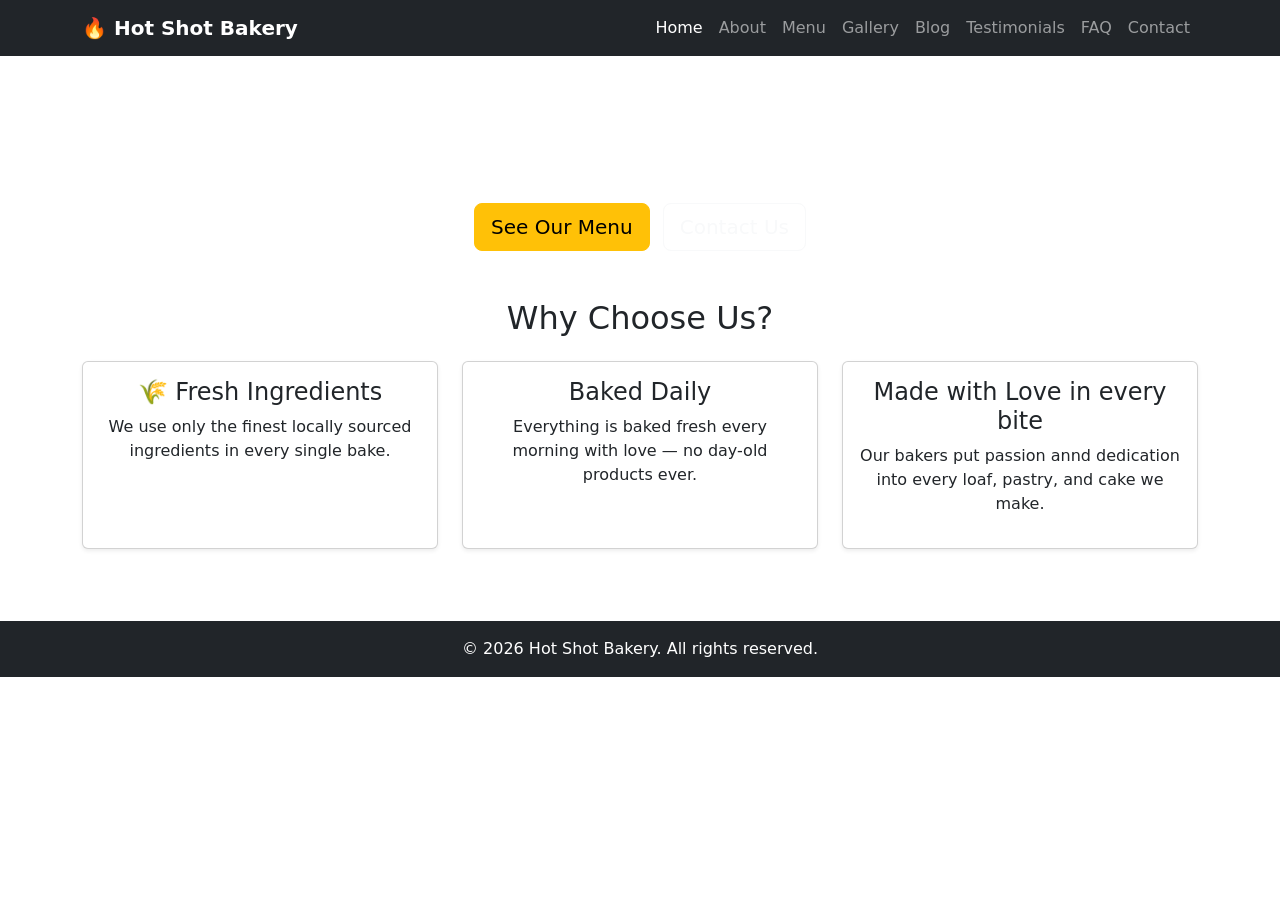
==== index.html @ 8b4cd701 "Add home page with navbar and hero section" ====
<!DOCTYPE html>
<html lang="en">
<head>
  <meta charset="UTF-8" />
  <meta name="viewport" content="width=device-width, initial-scale=1.0"/>
  <title>Hot Shot Bakery - Home</title>
  <link href="https://cdn.jsdelivr.net/npm/bootstrap@5.3.0/dist/css/bootstrap.min.css" rel="stylesheet"/>
  <link rel="stylesheet" href="css/style.css"/>
</head>
<body>

   <NAVBAR>
  <nav class="navbar navbar-expand-lg navbar-dark bg-dark">
    <div class="container">
      <a class="navbar-brand fw-bold" href="index.html">🔥 Hot Shot Bakery</a>
      <button class="navbar-toggler" type="button" data-bs-toggle="collapse" data-bs-target="#navMenu">
        <span class="navbar-toggler-icon"></span>
      </button>
      <div class="collapse navbar-collapse" id="navMenu">
        <ul class="navbar-nav ms-auto">
          <li class="nav-item"><a class="nav-link active" href="index.html">Home</a></li>
          <li class="nav-item"><a class="nav-link" href="about.html">About</a></li>
          <li class="nav-item"><a class="nav-link" href="menu.html">Menu</a></li>
          <li class="nav-item"><a class="nav-link" href="gallery.html">Gallery</a></li>
          <li class="nav-item"><a class="nav-link" href="blog.html">Blog</a></li>
          <li class="nav-item"><a class="nav-link" href="testimonials.html">Testimonials</a></li>
          <li class="nav-item"><a class="nav-link" href="faq.html">FAQ</a></li>
          <li class="nav-item"><a class="nav-link" href="contact.html">Contact</a></li>
        </ul>
      </div>
    </div>
  </nav>

  <HERO SECTION>
  <section class="hero text-center text-white d-flex align-items-center justify-content-center">
    <div>
      <h1 class="display-3 fw-bold">Welcome to Hot Shot Bakery</h1>
      <p class="lead">Freshly baked with love, every single day.</p>
      <a href="menu.html" class="btn btn-warning btn-lg mt-3">See Our Menu</a>
      <a href="contact.html" class="btn btn-outline-light btn-lg mt-3 ms-2">Contact Us</a>
    </div>
  </section>

  <WHY CHOOSE US >
  <section class="container my-5">
    <h2 class="text-center mb-4">Why Choose Us?</h2>
    <div class="row text-center">
      <div class="col-md-4 mb-4">
        <div class="card h-100 shadow-sm p-3">
          <h4>🌾 Fresh Ingredients</h4>
          <p>We use only the finest locally sourced ingredients in every single bake.</p>
        </div>
      </div>
      <div class="col-md-4 mb-4">
        <div class="card h-100 shadow-sm p-3">
          <h4> Baked Daily</h4>
          <p>Everything is baked fresh every morning with love — no day-old products ever.</p>
        </div>
      </div>
      <div class="col-md-4 mb-4">
        <div class="card h-100 shadow-sm p-3">
          <h4> Made with Love in every bite</h4>
          <p>Our bakers put passion annd dedication into every loaf, pastry, and cake we make.</p>
        </div>
      </div>
    </div>
  </section>

  <FOOTER >
  <footer class="bg-dark text-white text-center py-3">
    <p class="mb-0">&copy; 2026 Hot Shot Bakery. All rights reserved.</p>
  </footer>

  <script src="https://cdn.jsdelivr.net/npm/bootstrap@5.3.0/dist/js/bootstrap.bundle.min.js"></script>
</body>
</html>
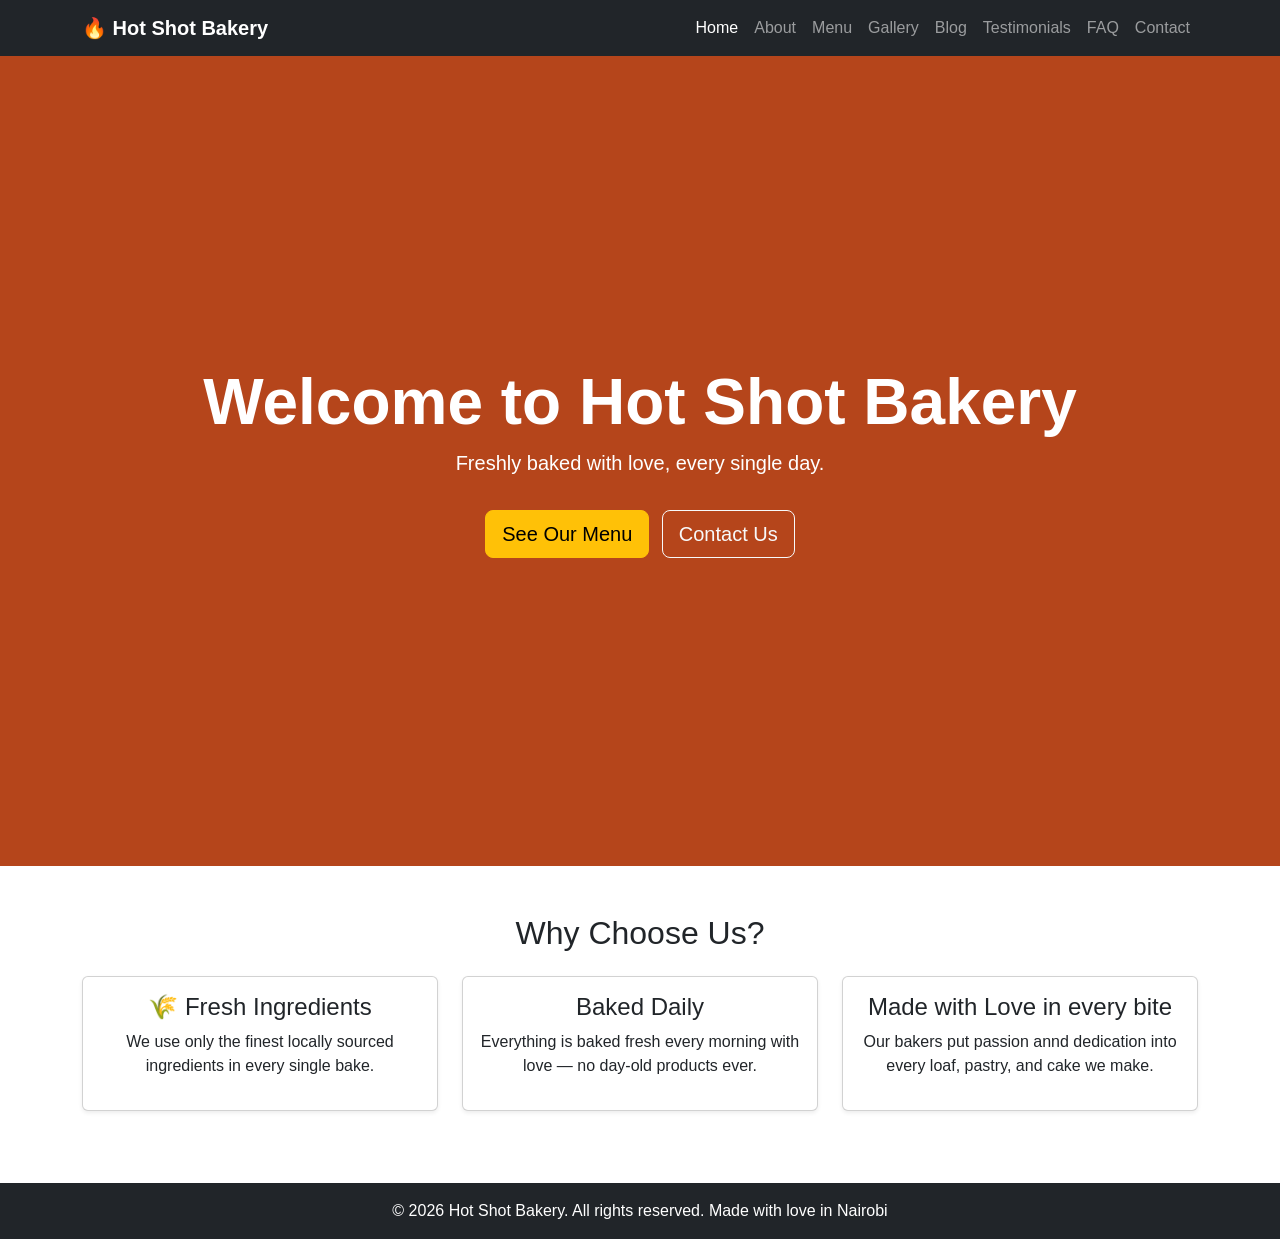
==== commit 06ed8469: "Update footer on home page" ====
--- a/index.html
+++ b/index.html
@@ -68,7 +68,7 @@
 
   <FOOTER >
   <footer class="bg-dark text-white text-center py-3">
-    <p class="mb-0">&copy; 2026 Hot Shot Bakery. All rights reserved.</p>
+    <p class="mb-0">&copy; 2026 Hot Shot Bakery. All rights reserved. Made with love in Nairobi</p>
   </footer>
 
   <script src="https://cdn.jsdelivr.net/npm/bootstrap@5.3.0/dist/js/bootstrap.bundle.min.js"></script>
--- a/css/style.css
+++ b/css/style.css
@@ -0,0 +1,17 @@
+/* Hero Section */
+.hero {
+  background-color: #b5451b;
+  min-height: 90vh;
+  padding: 40px 20px;
+}
+
+/* Card hover effect */
+.card:hover {
+  transform: translateY(-5px);
+  transition: 0.3s;
+}
+
+/* General body font */
+body {
+  font-family: 'Segoe UI', sans-serif;
+}
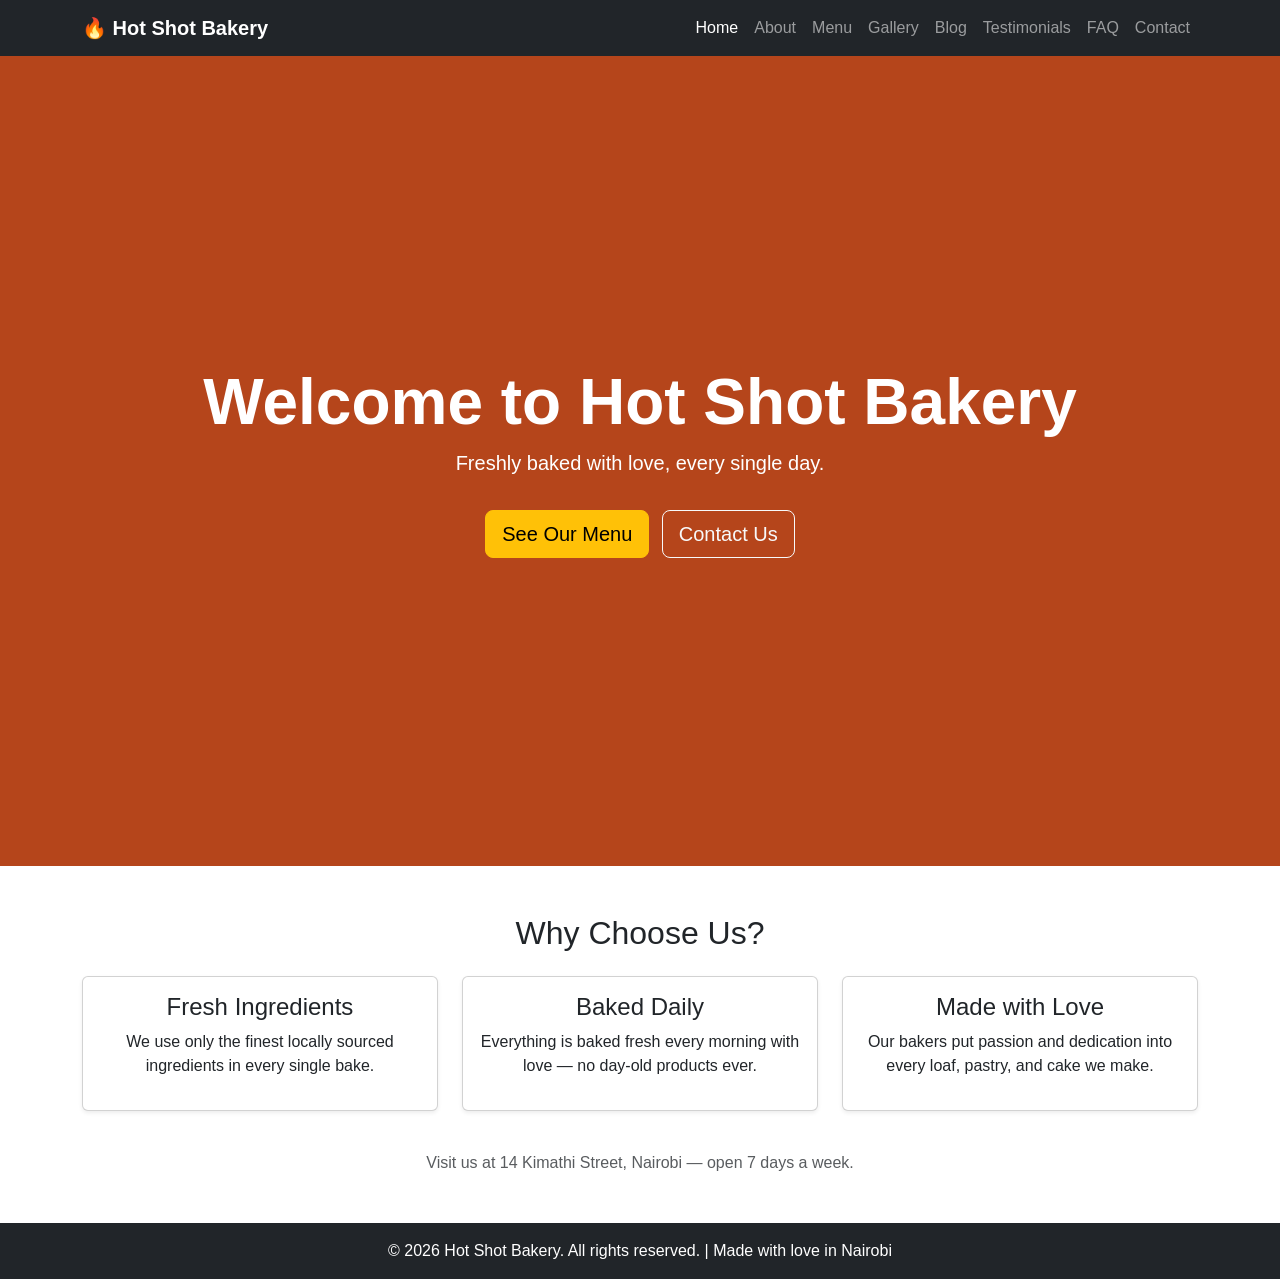
==== commit 9d22df3b: "Add location info" ====
--- a/index.html
+++ b/index.html
@@ -9,7 +9,6 @@
 </head>
 <body>
 
-   <NAVBAR>
   <nav class="navbar navbar-expand-lg navbar-dark bg-dark">
     <div class="container">
       <a class="navbar-brand fw-bold" href="index.html">🔥 Hot Shot Bakery</a>
@@ -31,7 +30,6 @@
     </div>
   </nav>
 
-  <HERO SECTION>
   <section class="hero text-center text-white d-flex align-items-center justify-content-center">
     <div>
       <h1 class="display-3 fw-bold">Welcome to Hot Shot Bakery</h1>
@@ -41,13 +39,12 @@
     </div>
   </section>
 
-  <WHY CHOOSE US >
   <section class="container my-5">
     <h2 class="text-center mb-4">Why Choose Us?</h2>
     <div class="row text-center">
       <div class="col-md-4 mb-4">
         <div class="card h-100 shadow-sm p-3">
-          <h4>🌾 Fresh Ingredients</h4>
+          <h4> Fresh Ingredients</h4>
           <p>We use only the finest locally sourced ingredients in every single bake.</p>
         </div>
       </div>
@@ -59,16 +56,16 @@
       </div>
       <div class="col-md-4 mb-4">
         <div class="card h-100 shadow-sm p-3">
-          <h4> Made with Love in every bite</h4>
-          <p>Our bakers put passion annd dedication into every loaf, pastry, and cake we make.</p>
+          <h4> Made with Love</h4>
+          <p>Our bakers put passion and dedication into every loaf, pastry, and cake we make.</p>
         </div>
       </div>
     </div>
+    <p class="text-center text-muted mt-3">Visit us at 14 Kimathi Street, Nairobi — open 7 days a week.</p>
   </section>
 
-  <FOOTER >
   <footer class="bg-dark text-white text-center py-3">
-    <p class="mb-0">&copy; 2026 Hot Shot Bakery. All rights reserved. Made with love in Nairobi</p>
+    <p class="mb-0">&copy; 2026 Hot Shot Bakery. All rights reserved. | Made with love in Nairobi</p>
   </footer>
 
   <script src="https://cdn.jsdelivr.net/npm/bootstrap@5.3.0/dist/js/bootstrap.bundle.min.js"></script>
